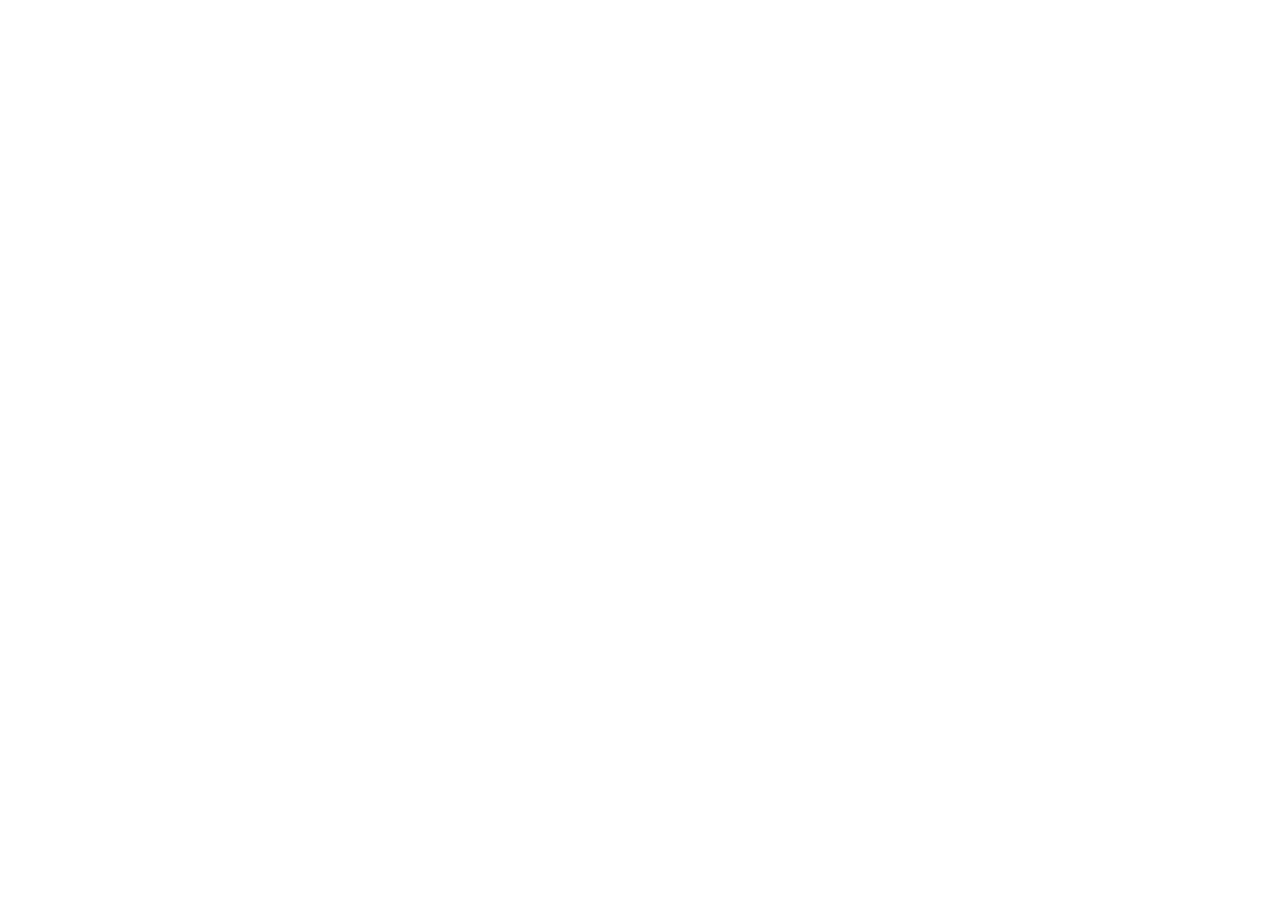
==== public/cadastro.html @ 5407db38 "Reorganizando a estrutura do projeto para dar início ao desenvolvimento" ====
<!DOCTYPE html>
<html lang="pt-br">
<head>
  <meta charset="UTF-8">
  <meta name="viewport" content="width=device-width, initial-scale=1.0">
  <script src="/public/js/sessao.js"></script>
  <title>Cadastro</title>
</head>
<body>
  
</body>
</html>

<script>

  // Array para armazenar empresas cadastradas para validação de código de ativação 
  let listaEmpresasCadastradas = [];

  function cadastrar() {
    // aguardar();

    //Recupere o valor da nova input pelo nome do id
    // Agora vá para o método fetch logo abaixo
    var nomeVar = nome_input.value;
    var emailVar = email_input.value;
    var senhaVar = senha_input.value;
    var confirmacaoSenhaVar = confirmacao_senha_input.value;
    var codigoVar = codigo_input.value;
    var idEmpresaVincular

    // Verificando se há algum campo em branco
    if (
      nomeVar == "" ||
      emailVar == "" ||
      senhaVar == "" ||
      confirmacaoSenhaVar == "" ||
      codigoVar == ""
    ) {
      cardErro.style.display = "block";
      mensagem_erro.innerHTML =
        "(Mensagem de erro para todos os campos em branco)";

      finalizarAguardar();
      return false;
    } else {
      setInterval(sumirMensagem, 5000);
    }

    // Verificando se o código de ativação é de alguma empresa cadastrada
    for (let i = 0; i < listaEmpresasCadastradas.length; i++) {
      if (listaEmpresasCadastradas[i].codigo_ativacao == codigoVar) {
        idEmpresaVincular = listaEmpresasCadastradas[i].id
        console.log("Código de ativação válido.");
        break;
      } else {
        cardErro.style.display = "block";
        mensagem_erro.innerHTML = "(Mensagem de erro para código inválido)";
        finalizarAguardar();
      }
    }

    // Enviando o valor da nova input
    fetch("/usuarios/cadastrar", {
      method: "POST",
      headers: {
        "Content-Type": "application/json",
      },
      body: JSON.stringify({
        // crie um atributo que recebe o valor recuperado aqui
        // Agora vá para o arquivo routes/usuario.js
        nomeServer: nomeVar,
        emailServer: emailVar,
        senhaServer: senhaVar,
        idEmpresaVincularServer: idEmpresaVincular
      }),
    })
      .then(function (resposta) {
        console.log("resposta: ", resposta);

        if (resposta.ok) {
          cardErro.style.display = "block";

          mensagem_erro.innerHTML =
            "Cadastro realizado com sucesso! Redirecionando para tela de Login...";

          setTimeout(() => {
            window.location = "login.html";
          }, "2000");

          limparFormulario();
          finalizarAguardar();
        } else {
          throw "Houve um erro ao tentar realizar o cadastro!";
        }
      })
      .catch(function (resposta) {
        console.log(`#ERRO: ${resposta}`);
        finalizarAguardar();
      });

    return false;
  }

  // Listando empresas cadastradas 
  function listar() {
    fetch("/empresas/listar", {
      method: "GET",
    })
      .then(function (resposta) {
        resposta.json().then((empresas) => {
          empresas.forEach((empresa) => {
            listaEmpresasCadastradas.push(empresa);

            console.log("listaEmpresasCadastradas")
            console.log(listaEmpresasCadastradas[0].codigo_ativacao)
          });
        });
      })
      .catch(function (resposta) {
        console.log(`#ERRO: ${resposta}`);
      });
  }

  function sumirMensagem() {
    cardErro.style.display = "none";
  }
</script>
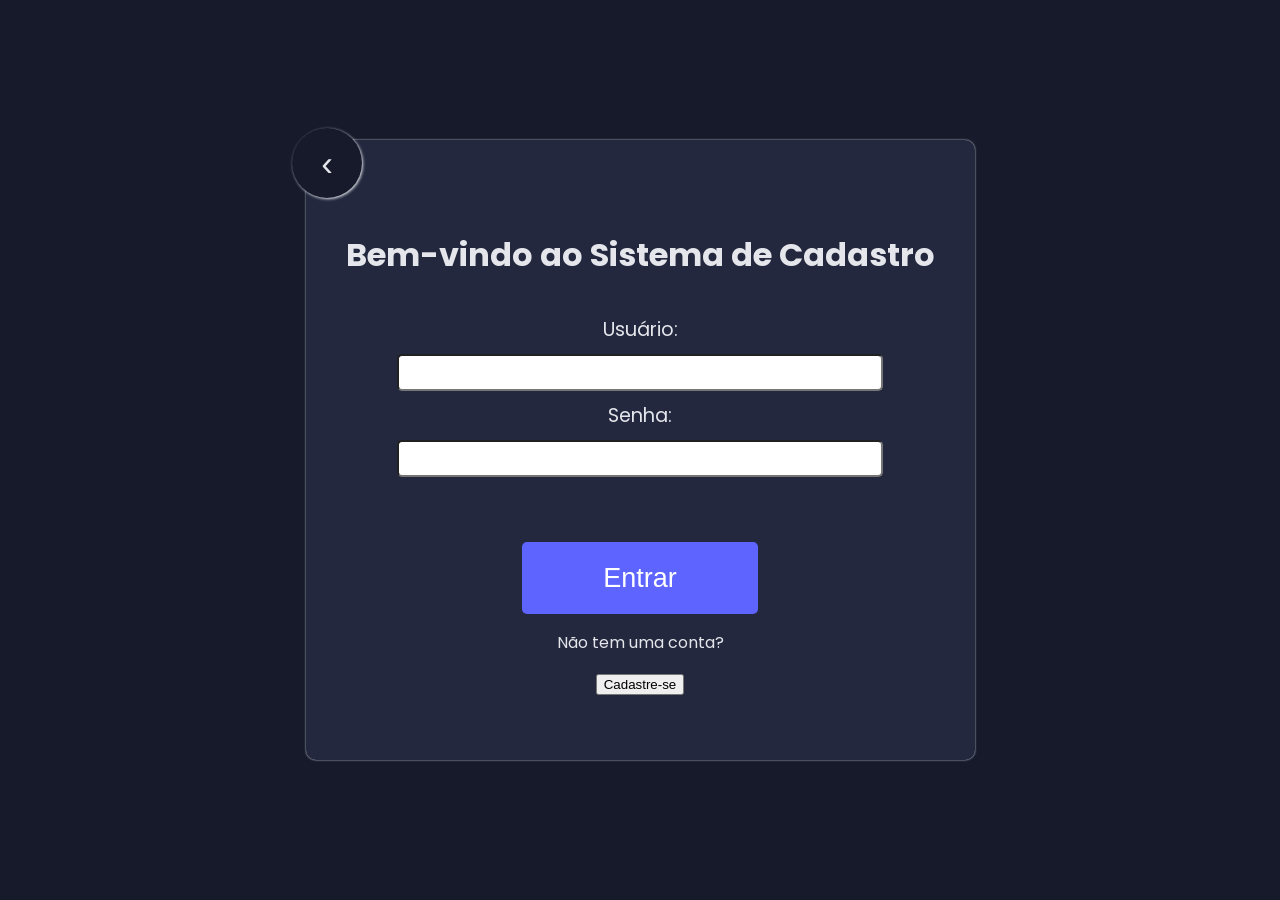
==== commit a7bb7ac2: "Adicionando a seção home" ====
--- a/public/cadastro.html
+++ b/public/cadastro.html
@@ -1,127 +1,131 @@
 <!DOCTYPE html>
 <html lang="pt-br">
+
 <head>
   <meta charset="UTF-8">
   <meta name="viewport" content="width=device-width, initial-scale=1.0">
   <script src="/public/js/sessao.js"></script>
+  <link rel="icon" href="./assets/icon/icon.svg" type="image/svg+xml">
+  <link rel="stylesheet" href="/public/css/style.css">
+  <link href="https://fonts.googleapis.com/css2?family=Poppins:wght@700;800&family=Inter:wght@400;500&display=swap"
+    rel="stylesheet">
   <title>Cadastro</title>
 </head>
+
 <body>
-  
+  <section id="tela_login">
+    <div id="container_login">
+      <h1>Bem-vindo ao Sistema de Cadastro</h1>
+      <form id="login_form">
+        <label for="username">Usuário:</label>
+        <input type="text" id="username" name="username">
+
+        <label for="password">Senha:</label>
+        <input type="password" id="password" name="password">
+
+        <span id="error_login"></span>
+
+        <button type="submit" onclick="validarLogin()">Entrar</button>
+      </form>
+      <div id="botaoCadastro">
+        <p>Não tem uma conta?</p>
+        <button onclick="window.location.href = '../public/cadastro.html'">Cadastre-se</button>
+      </div>
+      <div id="botaoVoltar"><button onclick="window.location.href = '../public/landing_page.html'; ">‹</button></div>
+    </div>
+  </section>
 </body>
+
 </html>
 
 <script>
 
   // Array para armazenar empresas cadastradas para validação de código de ativação 
-  let listaEmpresasCadastradas = [];
+  // let listaEmpresasCadastradas = [];
 
-  function cadastrar() {
-    // aguardar();
+  // function cadastrar() {
+  // aguardar();
 
-    //Recupere o valor da nova input pelo nome do id
-    // Agora vá para o método fetch logo abaixo
-    var nomeVar = nome_input.value;
-    var emailVar = email_input.value;
-    var senhaVar = senha_input.value;
-    var confirmacaoSenhaVar = confirmacao_senha_input.value;
-    var codigoVar = codigo_input.value;
-    var idEmpresaVincular
+  //Recupere o valor da nova input pelo nome do id
+  // Agora vá para o método fetch logo abaixo
+  //   var nomeVar = nome_input.value;
+  //   var emailVar = email_input.value;
+  //   var senhaVar = senha_input.value;
+  //   var confirmacaoSenhaVar = confirmacao_senha_input.value;
+  //   var codigoVar = codigo_input.value;
+  //   var idEmpresaVincular
 
-    // Verificando se há algum campo em branco
-    if (
-      nomeVar == "" ||
-      emailVar == "" ||
-      senhaVar == "" ||
-      confirmacaoSenhaVar == "" ||
-      codigoVar == ""
-    ) {
-      cardErro.style.display = "block";
-      mensagem_erro.innerHTML =
-        "(Mensagem de erro para todos os campos em branco)";
+  //   if (
+  //     nomeVar == "" ||
+  //     emailVar == "" ||
+  //     senhaVar == "" ||
+  //     confirmacaoSenhaVar == "" ||
+  //     codigoVar == ""
+  //   ) {
+  //     cardErro.style.display = " block"; mensagem_erro.innerHTML = "(Mensagem de erro para todos os campos em branco)";
+  //     finalizarAguardar(); return false;
+  //   } else { setInterval(sumirMensagem, 5000); } // Verificando se o código de
+  //         ativação é de alguma empresa cadastrada for (let i = 0; i < listaEmpresasCadastradas.length; i++) {
+  //     if
+  //       (listaEmpresasCadastradas[i].codigo_ativacao == codigoVar) {
+  //       idEmpresaVincular = listaEmpresasCadastradas[i].id
+  //       console.log("Código de ativação válido."); break;
+  //     } else {
+  //       cardErro.style.display = "block";
+  //       mensagem_erro.innerHTML = "(Mensagem de erro para código inválido)"; finalizarAguardar();
+  //     }
+  //   } // Enviando o
+  //         valor da nova input fetch("/usuarios/cadastrar", {
+  //     method: "POST", headers: {
+  //       "Content-Type"
+  //         : "application/json",
+  //     }, body: JSON.stringify({ // crie um atributo que recebe o valor recuperado aqui //
+  //       Agora vá para o arquivo routes/ usuario.js nomeServer: nomeVar, emailServer: emailVar, senhaServer: senhaVar,
+  //       idEmpresaVincularServer: idEmpresaVincular }), }) .then(function (resposta) {
+  //         console.log("resposta: ", resposta);
 
-      finalizarAguardar();
-      return false;
-    } else {
-      setInterval(sumirMensagem, 5000);
-    }
+  //         if (resposta.ok) {
+  //           cardErro.style.display = " block";
+  //           mensagem_erro.innerHTML = "Cadastro realizado com sucesso! Redirecionando para tela de Login...";
+  //           setTimeout(() => {
+  //             window.location = "login.html";
+  //           }, "2000");
 
-    // Verificando se o código de ativação é de alguma empresa cadastrada
-    for (let i = 0; i < listaEmpresasCadastradas.length; i++) {
-      if (listaEmpresasCadastradas[i].codigo_ativacao == codigoVar) {
-        idEmpresaVincular = listaEmpresasCadastradas[i].id
-        console.log("Código de ativação válido.");
-        break;
-      } else {
-        cardErro.style.display = "block";
-        mensagem_erro.innerHTML = "(Mensagem de erro para código inválido)";
-        finalizarAguardar();
-      }
-    }
+  //           limparFormulario();
+  //           finalizarAguardar();
+  //         } else {
+  //           throw "Houve um erro ao tentar realizar o cadastro!";
+  //         }
+  //       })
+  //         .catch(function (resposta) {
+  //           console.log(`#ERRO: ${resposta}`);
+  //           finalizarAguardar();
+  //         });
 
-    // Enviando o valor da nova input
-    fetch("/usuarios/cadastrar", {
-      method: "POST",
-      headers: {
-        "Content-Type": "application/json",
-      },
-      body: JSON.stringify({
-        // crie um atributo que recebe o valor recuperado aqui
-        // Agora vá para o arquivo routes/usuario.js
-        nomeServer: nomeVar,
-        emailServer: emailVar,
-        senhaServer: senhaVar,
-        idEmpresaVincularServer: idEmpresaVincular
-      }),
-    })
-      .then(function (resposta) {
-        console.log("resposta: ", resposta);
+  // return false;
+  //         }
 
-        if (resposta.ok) {
-          cardErro.style.display = "block";
+  // Listando empresas cadastradas
+  //   function listar() {
+  //     fetch("/empresas/listar", {
+  //       method: "GET",
+  //     })
+  //       .then(function (resposta) {
+  //         resposta.json().then((empresas) => {
+  //           empresas.forEach((empresa) => {
+  //             listaEmpresasCadastradas.push(empresa);
 
-          mensagem_erro.innerHTML =
-            "Cadastro realizado com sucesso! Redirecionando para tela de Login...";
+  //             console.log("listaEmpresasCadastradas")
+  //             console.log(listaEmpresasCadastradas[0].codigo_ativacao)
+  //           });
+  //         });
+  //       })
+  //       .catch(function (resposta) {
+  //         console.log(`#ERRO: ${resposta}`);
+  //       });
+  //   }
 
-          setTimeout(() => {
-            window.location = "login.html";
-          }, "2000");
-
-          limparFormulario();
-          finalizarAguardar();
-        } else {
-          throw "Houve um erro ao tentar realizar o cadastro!";
-        }
-      })
-      .catch(function (resposta) {
-        console.log(`#ERRO: ${resposta}`);
-        finalizarAguardar();
-      });
-
-    return false;
-  }
-
-  // Listando empresas cadastradas 
-  function listar() {
-    fetch("/empresas/listar", {
-      method: "GET",
-    })
-      .then(function (resposta) {
-        resposta.json().then((empresas) => {
-          empresas.forEach((empresa) => {
-            listaEmpresasCadastradas.push(empresa);
-
-            console.log("listaEmpresasCadastradas")
-            console.log(listaEmpresasCadastradas[0].codigo_ativacao)
-          });
-        });
-      })
-      .catch(function (resposta) {
-        console.log(`#ERRO: ${resposta}`);
-      });
-  }
-
-  function sumirMensagem() {
-    cardErro.style.display = "none";
-  }
-</script>+  //   function sumirMensagem() {
+  //     cardErro.style.display = "none";
+  //   }
+// </script>
--- a/public/css/style.css
+++ b/public/css/style.css
@@ -0,0 +1,228 @@
+    :root {
+        --bg-principal: #161A2B;
+        --bg-secundario: #23283E;
+        --text-principal: #E4E6EB;
+        --text-secundario: #8A91A6;
+
+        --verde-menta: #74EBAF;
+        --roxo-vibrante: #B030FF;
+        --azul-controle: #5E64FF;
+
+        --azul-controle-hover: #4B54D8;
+        --roxo-vibrante-hover: #9A27E0;
+
+        --vermelho: #FF4B6A;
+        --amarelo: #FFD166;
+    }
+
+    body {
+        margin: 0;
+        padding: 0;
+        font-family: 'Poppins', sans-serif;
+        display: flex;
+        align-items: center;
+        justify-content: center;
+        height: 100vh;
+        color: var(--text-principal);
+        background-color: var(--bg-principal);
+    }
+
+    #tela_carregamento {
+        width: 100%;
+        height: 100%;
+        background-color: var(--bg-principal);
+        display: flex;
+        flex-direction: column;
+        align-items: center;
+        justify-content: center;
+    }
+
+    #container_animacao {
+        display: flex;
+        flex-direction: column;
+        align-items: center;
+        justify-content: center;
+        height: 70dvh;
+    }
+
+    #cerebro {
+        position: relative;
+        top: 32%;
+        width: 20dvw;
+        height: 30dvh;
+        animation: pular_e_girar 2s linear infinite;
+    }
+
+    #controle {
+        display: flex;
+        align-items: center;
+        justify-content: center;
+        width: 30dvw;
+        height: 20dvh;
+    }
+
+    #cerebro img,
+    #controle img {
+        width: 100%;
+        height: 100%;
+    }
+
+    #texto_carregamento {
+        margin-bottom: 20px;
+        font-size: 1.5em;
+        color: var(--text-principal);
+    }
+
+    #carregamento {
+        width: 60%;
+        height: 20px;
+        border-radius: 10px;
+        background-color: var(--bg-secundario);
+    }
+
+    /* Tela Login */
+
+    #tela_login {
+        width: 100%;
+        height: 100%;
+        background-color: var(--bg-principal);
+        display: flex;
+        align-items: center;
+        justify-content: center;
+    }
+    
+    #container_login {
+        background-color: var(--bg-secundario);
+        box-shadow: 0 0 10px rgba(0, 0, 0, 0.1);
+        padding: 40px;
+        border-radius: 10px;
+        text-align: center;
+        display: flex;
+        flex-direction: column;
+        height: 60dvh;
+        justify-content: center;
+        position: relative;
+        box-shadow: var(--text-principal) 0px 0px 2px;
+
+    }
+
+    #container_login h1 {
+        font-size: 2em;
+        color: var(--text-principal);
+    }
+
+    #login_form {
+        display: flex;
+        flex-direction: column;
+        align-items: center;
+        justify-content: center;
+        width: 100%;
+    }
+
+    #login_form label {
+        margin: 10px;
+        font-size: 1.2em;
+        color: var(--text-principal);
+    }
+
+    #login_form input {
+        border-radius: 5px;
+        width: 80%;
+        padding: 5px;
+        font-size: 20px;
+        font-weight: bolder;
+        color: var(--text-secundario);
+    }
+
+    #login_form input:focus {
+        outline: none;
+        border: 3px solid var(--azul-controle);
+        transition: 500ms;
+        transform: scale(1.05);
+    }
+
+    #login_form button {
+        margin-top: 5dvh;
+        width: 40%;
+        height: 8dvh;
+        padding: 10px;
+        border: none;
+        border-radius: 5px;
+        background-color: var(--azul-controle);
+        color: white;
+        font-size: 1.5em;
+        cursor: pointer;
+        font-size: 27px;
+        transition: background-color 0.5s ease;
+
+    }
+
+    #login_form button:hover {
+        background-color: var(--azul-controle-hover);
+        font-size: 30px;
+        transition: 500ms;
+        transform: scale(1.03);
+    }
+
+    #error_login {
+        margin-top: 20px;
+        color: var(--vermelho);
+        font-size: 1.2em;
+    }
+
+    #botaoVoltar {
+        position: absolute;
+        top: -2%;
+        left: -2%;
+        width: 70px;
+        height: 70px;
+        background-color: var(--bg-principal);
+        border-radius: 50%;
+        font-size: 50px;
+        display: flex;
+        align-items: center;
+        justify-content: center;
+        cursor: pointer;
+         box-shadow: var(--text-principal) 1px 1px 3px;
+    }
+
+     #botaoVoltar:hover {
+         transition: 500ms;
+         transform: scale(1.1);
+    }
+
+    #botaoVoltar button {
+        background: none;
+        border: none;
+        color: var(--text-principal);
+        font-size: 35px;
+        cursor: pointer;
+        padding: 15px;
+    }
+
+    @keyframes pular_e_girar {
+        0% {
+            top: 22%;
+            transform: rotate(0deg);
+        }
+
+        30% {
+            top: 0%;
+            transform: rotate(90deg);
+        }
+
+        50% {
+            top: 0%;
+            transform: rotate(180deg);
+        }
+
+        70% {
+            top: 2%;
+            transform: rotate(270deg);
+        }
+
+        100% {
+            top: 22%;
+            transform: rotate(360deg);
+        }
+    }
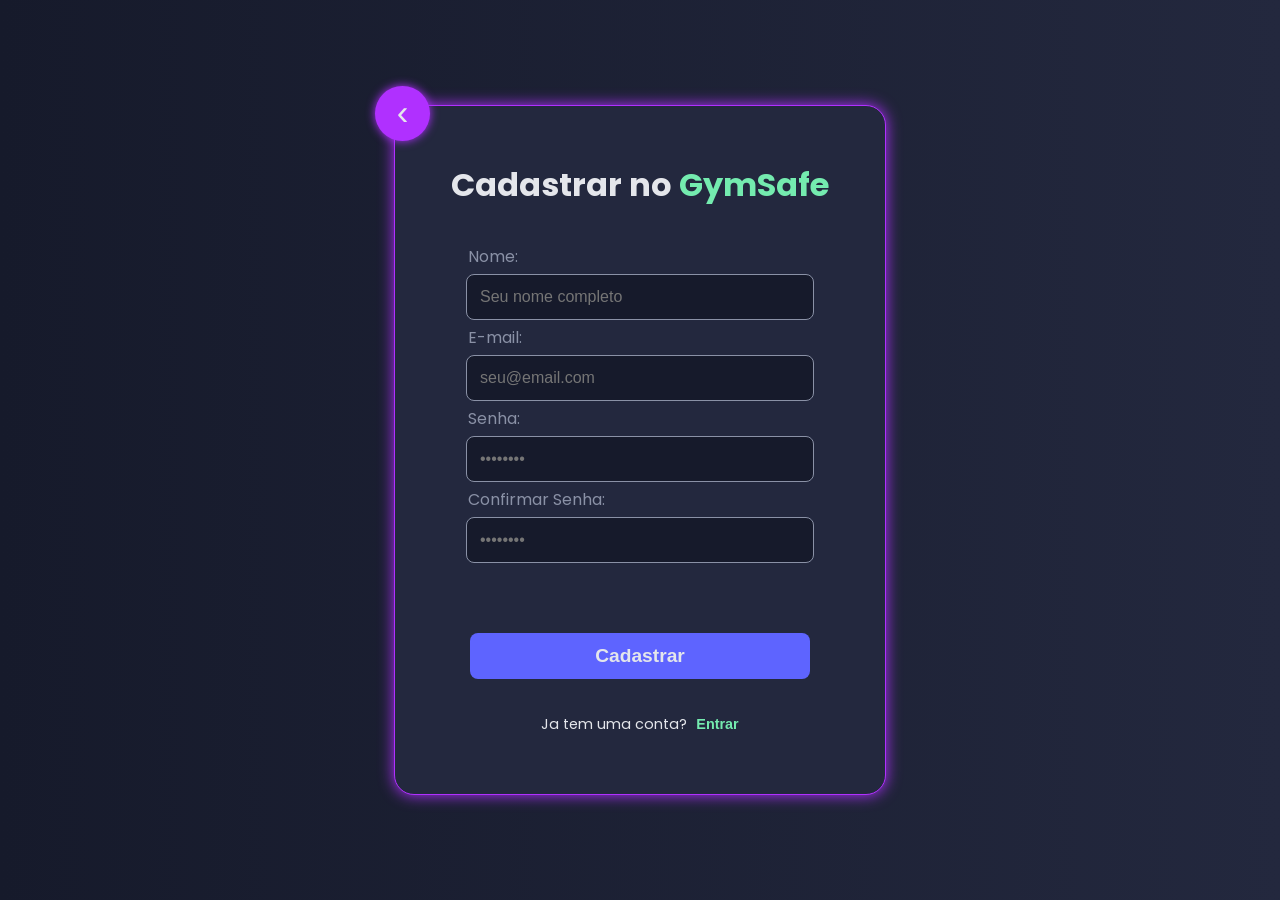
==== commit 286af0b2: "Adicionado a UI do login e cadastro" ====
--- a/public/cadastro.html
+++ b/public/cadastro.html
@@ -2,36 +2,46 @@
 <html lang="pt-br">
 
 <head>
+  <link href="https://fonts.googleapis.com/css2?family=Poppins:wght@700;800&family=Inter:wght@400;500&display=swap"
+    rel="stylesheet">
   <meta charset="UTF-8">
   <meta name="viewport" content="width=device-width, initial-scale=1.0">
-  <script src="/public/js/sessao.js"></script>
+  <script src="/public/js/validacao.js"></script>
   <link rel="icon" href="./assets/icon/icon.svg" type="image/svg+xml">
-  <link rel="stylesheet" href="/public/css/style.css">
-  <link href="https://fonts.googleapis.com/css2?family=Poppins:wght@700;800&family=Inter:wght@400;500&display=swap"
-    rel="stylesheet">
+  <link rel="stylesheet" href="/public/css/formulario.css">
   <title>Cadastro</title>
 </head>
 
 <body>
   <section id="tela_login">
     <div id="container_login">
-      <h1>Bem-vindo ao Sistema de Cadastro</h1>
+      <div id="botaoVoltar" title="Voltar para a Home">
+        <button onclick="window.location.href = './landing_page.html';">‹</button>
+      </div>
+
+      <h1>Cadastrar no <span class="texto_verde">GymSafe</span></h1>
+
       <form id="login_form">
-        <label for="username">Usuário:</label>
-        <input type="text" id="username" name="username">
+        <label for="nome_input">Nome:</label>
+        <input type="text" id="nome_input" name="nome_input" placeholder="Seu nome completo">
 
-        <label for="password">Senha:</label>
-        <input type="password" id="password" name="password">
+        <label for="email_input">E-mail:</label>
+        <input type="email" id="email_input" name="email_input" placeholder="seu@email.com">
 
-        <span id="error_login"></span>
+        <label for="senha_input">Senha:</label>
+        <input type="password" id="senha_input" name="senha_input" placeholder="••••••••">
 
-        <button type="submit" onclick="validarLogin()">Entrar</button>
+        <label for="confirmacao_senha_input">Confirmar Senha:</label>
+        <input type="password" id="confirmacao_senha_input" name="confirmacao_senha_input" placeholder="••••••••">
+        <span id="error_cadastro"></span>
+
+        <button type="button" onclick="validarCadastro()">Cadastrar</button>
       </form>
+
       <div id="botaoCadastro">
-        <p>Não tem uma conta?</p>
-        <button onclick="window.location.href = '../public/cadastro.html'">Cadastre-se</button>
+        <p>Ja tem uma conta? <button class="link-verde"
+            onclick="window.location.href = './login.html'">Entrar</button></p>
       </div>
-      <div id="botaoVoltar"><button onclick="window.location.href = '../public/landing_page.html'; ">‹</button></div>
     </div>
   </section>
 </body>
@@ -80,7 +90,10 @@
   //       "Content-Type"
   //         : "application/json",
   //     }, body: JSON.stringify({ // crie um atributo que recebe o valor recuperado aqui //
-  //       Agora vá para o arquivo routes/ usuario.js nomeServer: nomeVar, emailServer: emailVar, senhaServer: senhaVar,
+  //       Agora vá para o arquivo routes/ usuario.js
+  // nomeServer: nomeVar,
+  // emailServer: emailVar,
+  //  senhaServer: senhaVar,
   //       idEmpresaVincularServer: idEmpresaVincular }), }) .then(function (resposta) {
   //         console.log("resposta: ", resposta);
 
--- a/public/css/formulario.css
+++ b/public/css/formulario.css
@@ -0,0 +1,185 @@
+    :root {
+        --bg-principal: #161A2B;
+        --bg-secundario: #23283E;
+        --text-principal: #E4E6EB;
+        --text-secundario: #8A91A6;
+
+        --verde-menta: #74EBAF;
+        --roxo-vibrante: #B030FF;
+        --azul-controle: #5E64FF;
+
+        --azul-controle-hover: #4B54D8;
+        --roxo-vibrante-hover: #9A27E0;
+
+        --vermelho: #FF4B6A;
+        --amarelo: #FFD166;
+    }
+
+    body {
+        margin: 0;
+        padding: 0;
+        font-family: 'Poppins', sans-serif;
+        display: flex;
+        align-items: center;
+        justify-content: center;
+        height: 100vh;
+        color: var(--text-principal);
+        background-color: var(--bg-principal);
+    }
+
+    #tela_login {
+        width: 100vw;
+        height: 100vh;
+        background: linear-gradient(to right, var(--bg-principal), var(--bg-secundario));
+        display: flex;
+        align-items: center;
+        justify-content: center;
+    }
+
+    #container_login {
+        background-color: var(--bg-secundario);
+        border-radius: 20px;
+        padding: 45px;
+        text-align: center;
+        display: flex;
+        flex-direction: column;
+        width: 400px;
+        position: relative;
+        border: 1px solid var(--roxo-vibrante);
+        box-shadow: var(--roxo-vibrante) 0px 0px 15px;
+    }
+
+    #container_login h1 {
+        font-size: 2.0em;
+        color: var(--text-branco);
+        margin-bottom: 30px;
+        margin-top: 10px;
+    }
+
+    #container_login .texto_verde {
+        color: var(--verde-menta);
+    }
+
+    #login_form {
+        display: flex;
+        flex-direction: column;
+        align-items: center;
+        width: 100%;
+    }
+
+    #login_form label {
+        align-self: flex-start;
+        margin-left: 7%;
+        margin-bottom: 5px;
+        margin-top: 5px;
+        font-size: 1em;
+        color: var(--text-secundario);
+    }
+
+    #login_form input {
+        border-radius: 8px;
+        width: 80%;
+        padding: 13px;
+        font-size: 16px;
+        background-color: var(--bg-principal);
+        color: var(--text-branco);
+        border: 1px solid var(--text-secundario);
+        transition: 0.3s;
+    }
+
+    #login_form input:focus {
+        outline: none;
+        border-color: var(--verde-menta);
+        box-shadow: 0 0 10px var(--verde-menta);
+        transform: scale(1.02);
+    }
+
+    #login_form button {
+        margin-top: 35px;
+        width: 85%;
+        padding: 12px;
+        border: none;
+        border-radius: 8px;
+        background-color: var(--azul-controle);
+        color: var(--text-branco);
+        font-weight: bold;
+        font-size: 1.2em;
+        cursor: pointer;
+        transition: 0.3s;
+    }
+
+    #login_form button:hover {
+        background-color: var(--azul-controle-hover);
+        transform: scale(1.05);
+        box-shadow: var(--azul-controle) 0px 0px 10px;
+    }
+
+    #botaoCadastro {
+        margin-top: 20px;
+        color: var(--text-principal);
+        font-size: 0.9em;
+    }
+
+    #botaoCadastro button.link-verde {
+        background: none;
+        border: none;
+        color: var(--verde-menta);
+        font-size: 1em;
+        font-weight: bold;
+        cursor: pointer;
+        padding: 0;
+        margin-left: 5px;
+        transition: 0.3s;
+    }
+
+    #botaoCadastro button.link-verde:hover {
+        color: var(--text-branco);
+        text-shadow: 0 0 8px var(--verde-menta);
+    }
+
+    #botaoVoltar {
+        position: absolute;
+        top: -20px;
+        left: -20px;
+        width: 55px;
+        height: 55px;
+        background-color: var(--roxo-vibrante);
+        border-radius: 50%;
+        display: flex;
+        align-items: center;
+        justify-content: center;
+        cursor: pointer;
+        box-shadow: var(--roxo-vibrante) 0px 0px 10px;
+        transition: 0.3s;
+    }
+
+    #botaoVoltar:hover {
+        transform: scale(1.1);
+        background-color: var(--roxo-vibrante-hover);
+        box-shadow: var(--roxo-vibrante-hover) 0px 0px 15px;
+    }
+
+    #botaoVoltar button {
+        background: none;
+        border: none;
+        color: var(--text-branco);
+        font-size: 35px;
+        cursor: pointer;
+        padding: 0;
+        margin-bottom: 4px;
+    }
+
+    
+    #error_login {
+        margin-top: 15px;
+        color: var(--vermelho);
+        font-size: 0.9em;
+        height: 20px;
+    }
+
+    #error_cadastro {
+        margin-top: 15px;
+        color: var(--vermelho);
+        font-size: 0.9em;
+        height: 20px;
+    }
